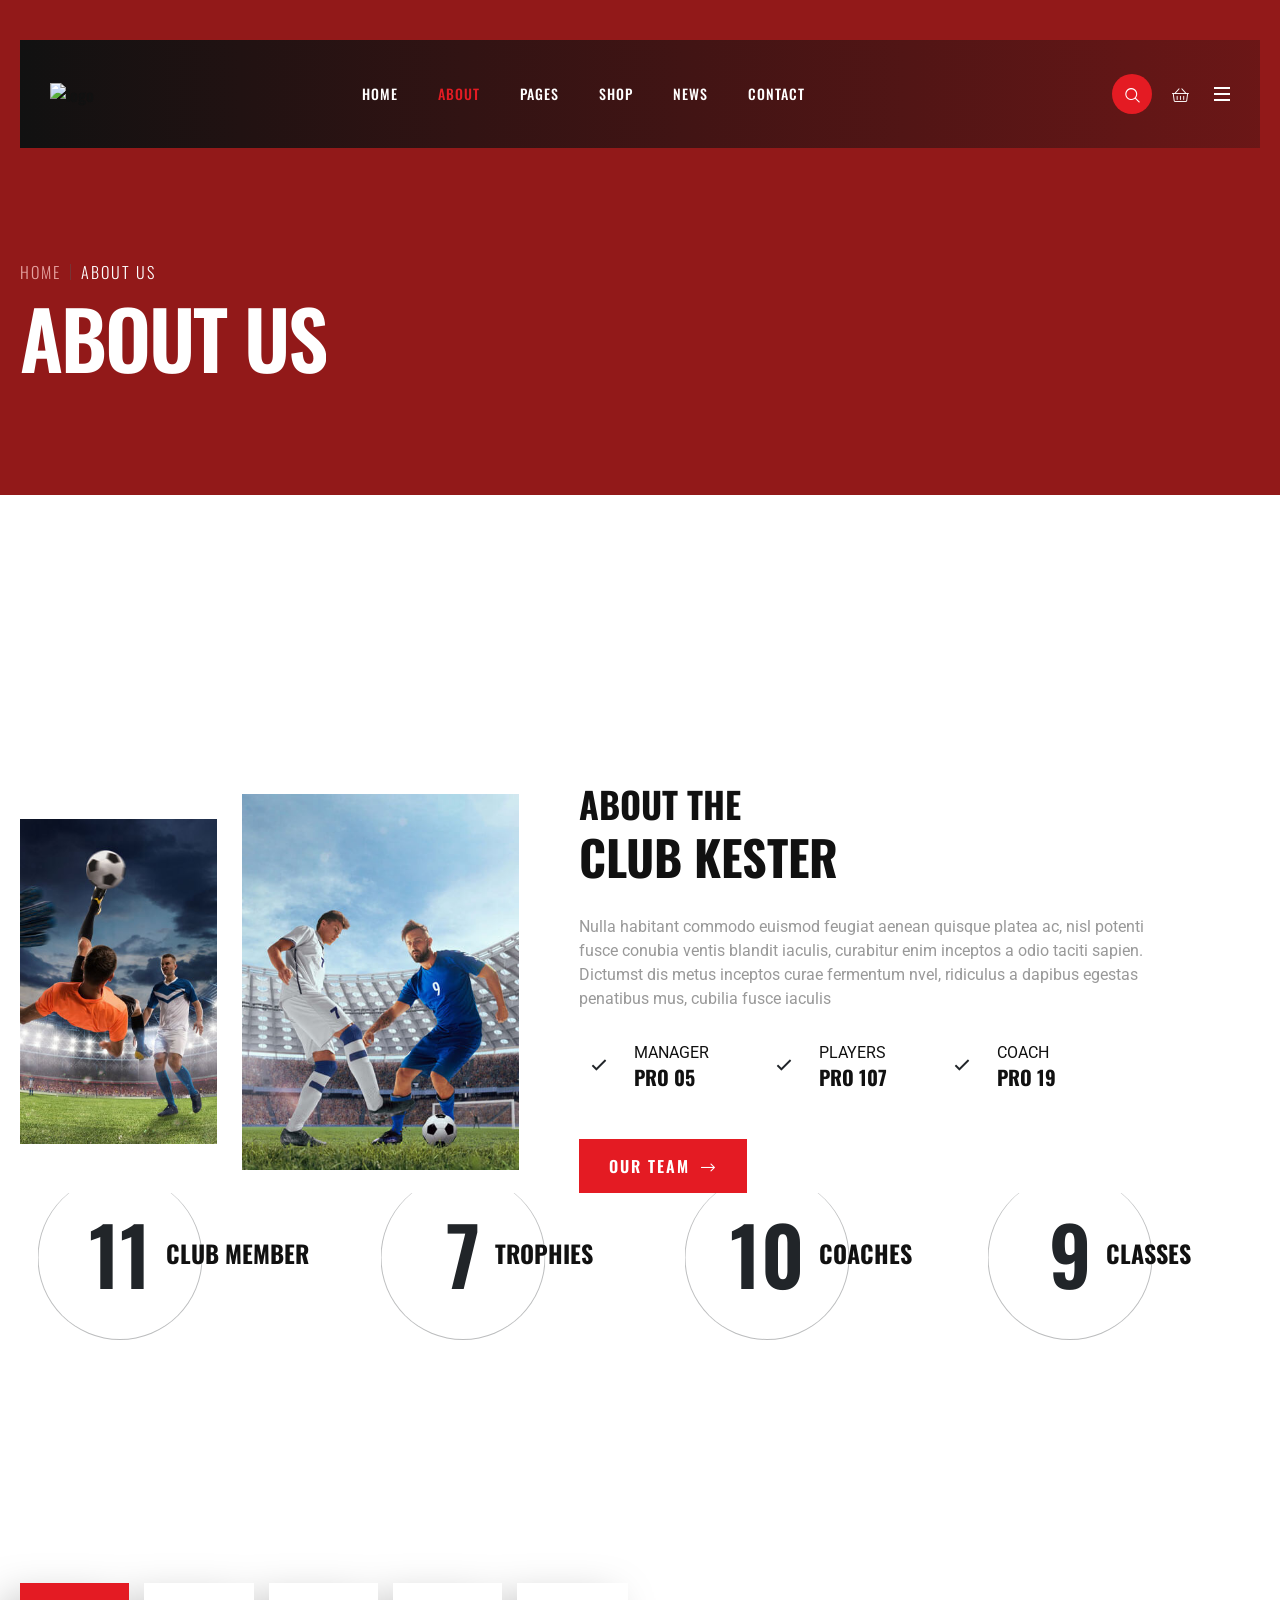
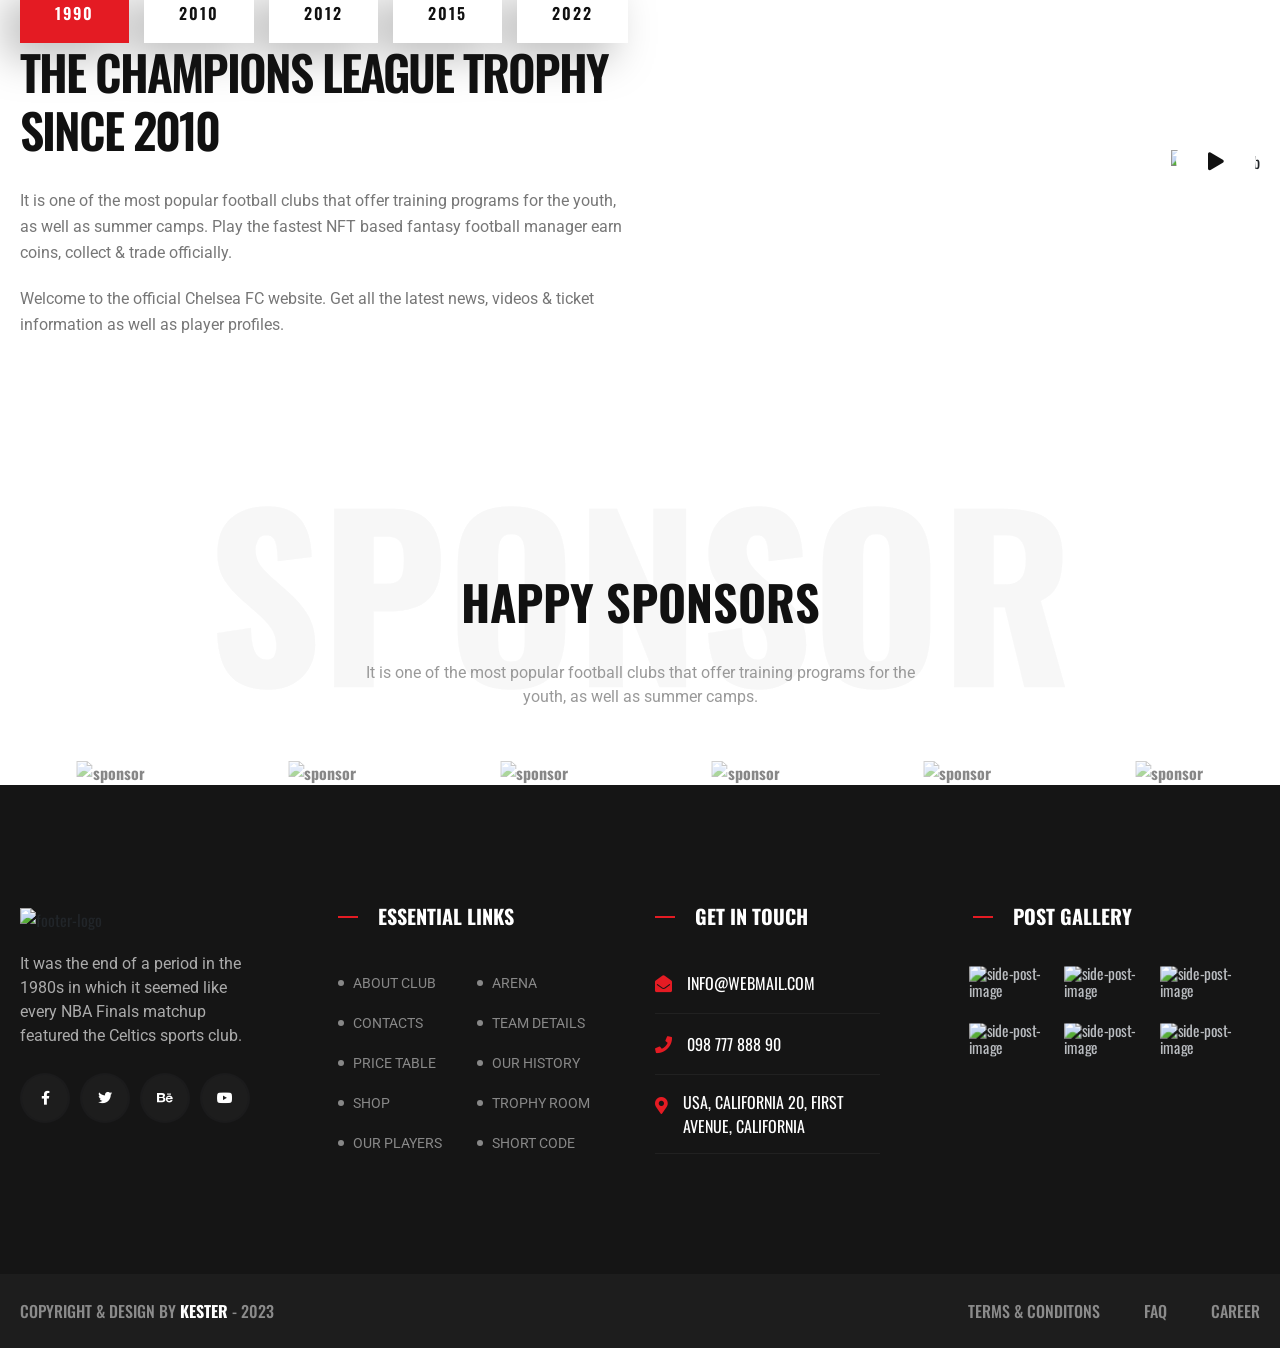
==== about.html @ 2b607a63 "add about page" ====
<!DOCTYPE html>
<html lang="en" class="darkmode" data-theme="light">

<head>
    <meta charset="UTF-8">
    <meta http-equiv="X-UA-Compatible" content="IE=edge">
    <meta name="viewport" content="width=device-width, initial-scale=1.0">
    <title>Kester - E-Sport HTML Template</title>
    <!--================= Favicon =================-->
    <link rel="apple-touch-icon" href="assets/images/fav.png">
    <link rel="shortcut icon" type="image/x-icon" href="assets/images/fav.png">
    <!--================= Bootstrap V5 CSS =================-->
    <link rel="stylesheet" type="text/css" href="assets/css/bootstrap.min.css">
    <!--================= Font Awesome 5 CSS =================-->
    <link rel="stylesheet" type="text/css" href="assets/css/all.min.css">
    <!--================= RT Icons CSS =================-->
    <link rel="stylesheet" type="text/css" href="assets/css/rt-icons.css">
    <!--================= Animate css =================-->
    <link rel="stylesheet" type="text/css" href="assets/css/animate.min.css">
    <!--================= Magnific popup Plugin =================-->
    <link rel="stylesheet" type="text/css" href="assets/css/magnific-popup.css">
    <!--================= Animate css =================-->
    <link rel="stylesheet" type="text/css" href="assets/css/magnific.css">
    <!--================= Animate css =================-->
    <link rel="stylesheet" type="text/css" href="assets/css/animate.min.css">
    <!--================= Swiper Slider Plugin =================-->
    <link rel="stylesheet" type="text/css" href="assets/css/swiper-bundle.min.css">
    <!--================= Mobile Menu CSS =================-->
    <link rel="stylesheet" type="text/css" href="assets/css/metisMenu.css">
    <!--================= Main Menu CSS =================-->
    <link rel="stylesheet" type="text/css" href="assets/css/rtsmenu.css">
    <!--================= Main Stylesheet =================-->
    <link rel="stylesheet" type="text/css" href="assets/css/variables/variable1.css">
    <!--================= Main Stylesheet =================-->
    <link rel="stylesheet" type="text/css" href="assets/css/main.css">
</head>

<body>
    <!--================= Preloader Section Start Here =================-->
    <div id="rts__preloader">
        <div class="main-fader responsive-height-comments">
            <div class="loader">
                <svg viewBox="0 0 866 866" xmlns="http://www.w3.org/2000/svg">
                    <svg id="Layer_1" data-name="Layer 1" xmlns="http://www.w3.org/2000/svg" viewBox="0 0 164.83 151.5">
                        <path class="path-0"
                            d="M117.24,69.24A8,8,0,0,0,115.67,67c-4.88-4-9.8-7.89-14.86-11.62A4.93,4.93,0,0,0,96.93,55c-5.76,1.89-11.4,4.17-17.18,6a4.36,4.36,0,0,0-3.42,4.12c-1,6.89-2.1,13.76-3,20.66a4,4,0,0,0,1,3.07c5.12,4.36,10.39,8.61,15.68,12.76a3.62,3.62,0,0,0,2.92.75c6.29-2.66,12.52-5.47,18.71-8.36a3.49,3.49,0,0,0,1.68-2.19c1.34-7.25,2.54-14.55,3.9-22.58Z"
                            fill="#e41b23" />
                        <path class="path-1"
                            d="M97.55,38.68A43.76,43.76,0,0,1,98,33.44c.41-2.36-.5-3.57-2.57-4.64C91.1,26.59,87,24,82.66,21.82a6.18,6.18,0,0,0-4-.71C73.45,22.55,68.32,24.25,63.22,26c-3.63,1.21-6.08,3.35-5.76,7.69a26.67,26.67,0,0,1-.6,4.92c-1.08,8.06-1.08,8.08,5.86,11.92,3.95,2.19,7.82,5.75,11.94,6.08s8.76-2.41,13.12-3.93c9.33-3.29,9.33-3.3,9.78-14Z"
                            fill="#e41b23" />
                        <path class="path-2"
                            d="M66.11,126.56c5.91-.91,11.37-1.7,16.81-2.71a3.3,3.3,0,0,0,1.87-2.17c1-4.06,1.73-8.19,2.84-12.24.54-2-.11-3-1.55-4.15-5-4-9.9-8.12-15-12a6.19,6.19,0,0,0-4.15-1.1c-5.35.66-10.7,1.54-16,2.54A4,4,0,0,0,48.34,97a109.13,109.13,0,0,0-3,12.19,4.47,4.47,0,0,0,1.34,3.6c5.54,4.36,11.23,8.53,16.91,12.69a10.84,10.84,0,0,0,2.57,1.11Z"
                            fill="#e41b23" />
                        <path class="path-3"
                            d="M127.42,104.12c4.1-2.1,8-3.93,11.72-6a6,6,0,0,0,2.27-3,58.22,58.22,0,0,0,3.18-29.92c-.26-1.7-8-7.28-9.71-6.85A5,5,0,0,0,133,59.65c-2.81,2.49-5.71,4.88-8.33,7.56a9.46,9.46,0,0,0-2.47,4.4c-1.29,6.49-2.38,13-3.35,19.55a5.73,5.73,0,0,0,.83,3.91c2.31,3.08,5,5.88,7.7,9Z"
                            fill="#e41b23" />
                        <path class="path-4"
                            d="M52.58,29.89c-2.15-.36-3.78-.54-5.39-.9-2.83-.64-4.92.1-7,2.32A64.1,64.1,0,0,0,26.09,54.64c-2.64,7.92-2.62,7.84,5.15,10.87,1.76.69,2.73.45,3.93-1C39.79,59,44.54,53.65,49.22,48.2a4.2,4.2,0,0,0,1.13-2c.8-5.32,1.49-10.68,2.24-16.34Z"
                            fill="#e41b23" />
                        <path class="path-5" fill="#e41b23"
                            d="M23,68.13c0,2.51,0,4.7,0,6.87a60.49,60.49,0,0,0,9.75,32.15c1.37,2.13,6.4,3,7,1.2,1.55-5,2.68-10.2,3.82-15.34.13-.58-.58-1.38-.94-2.06-2.51-4.77-5.47-9.38-7.45-14.37C32.94,71,28.22,69.84,23,68.13Z" />
                        <path class="path-6" fill="#e41b23"
                            d="M83.91,12.86c-.32.36-.66.71-1,1.07.9,1.13,1.57,2.62,2.73,3.33,4.71,2.84,9.56,5.48,14.39,8.1a9.29,9.29,0,0,0,3.13.83c5.45.69,10.89,1.38,16.35,1.94a10.41,10.41,0,0,0,3.07-.71c-11.48-9.9-24.26-14.61-38.71-14.56Z" />
                        <path class="path-7" fill="#e41b23"
                            d="M66.28,132.51c13.36,3.78,25.62,3.5,38-.9C91.68,129.59,79.36,128,66.28,132.51Z" />
                        <path class="path-8" fill="#e41b23"
                            d="M127.2,30.66l-1.27.37a18.58,18.58,0,0,0,1,3.08c3,5.52,6.21,10.89,8.89,16.54,1.34,2.83,3.41,3.82,6.49,4.9a60.38,60.38,0,0,0-15.12-24.9Z" />
                        <path class="bb-9" fill="#e41b23"
                            d="M117.35,125c5.58-2.32,16.9-13.84,18.1-19.2-2.41,1.46-5.18,2.36-6.78,4.23-4.21,5-7.89,10.37-11.32,15Z" />
                    </svg>
                </svg>
            </div>
        </div>
    </div>
    <!--================= Preloader End Here =================-->

    <div class="anywere anywere-home"></div>

    <!--================= Header Section Start Here =================-->
    <header id="rtsHeader" class="rts-header1">
        <div class="navbar-sticky">
            <div class="navbar-part navbar-part1">
                <div class="container">
                    <div class="navbar-inner">
                        <a href="index.html" class="logo"><img src="assets/images/logo.png" alt="logo"></a>
                        <a href="index.html" class="logo-sticky"><img src="assets/images/logo.png"
                                alt="kester-logo"></a>
                        <div class="rts-menu">
                            <nav class="menus menu-toggle">
                                <ul class="nav__menu">
                                    <li class="has-dropdown"><a class="menu-item" href="#">Home</a>
                                        <ul class="dropdown-ul">
                                            <li class=""><a class="dropdown-link active" href="index.html">Home One (Soccer)</a>
                                            </li>
                                            <li class="dropdown-li"><a class="dropdown-link"
                                                    href="index-two.html">Home Two (Sports News)</a></li>
                                            <li class="dropdown-li"><a class="dropdown-link"
                                                    href="index-three.html">Home Three (Shop)</a></li>
                                            <li class="dropdown-li"><a class="dropdown-link"
                                                    href="index-four.html">Home Four (Basketball)</a></li>
                                            <li class="dropdown-li"><a class="dropdown-link"
                                                    href="index-five.html">Home Five (Baseball)</a></li>
                                            <li class="dropdown-li"><a class="dropdown-link"
                                                    href="index-six.html">Home Six (Cricket)</a></li>
                                            <li class="dropdown-li"><a class="dropdown-link"
                                                    href="index-seven.html">Home Seven (NFL)</a></li>
                                            <li class="dropdown-li"><a class="dropdown-link"
                                                    href="index-eight.html">Home Eight (Volleyball)</a></li>
                                        </ul>
                                    </li>
                                    <li><a class="menu-item active1" href="about.html">About</a></li>
                                    <li class="has-dropdown"><a class="menu-item" href="#">Pages</a>
                                        <ul class="dropdown-ul mega-dropdown">
                                            <li class="mega-dropdown-li">
                                                <ul class="mega-dropdown-ul">
                                                    <li class="dropdown-li"><a class="dropdown-link"
                                                            href="team.html">Team Details</a>
                                                    </li>
                                                    <li class="dropdown-li"><a class="dropdown-link"
                                                            href="team-details.html">Player Details</a>
                                                    </li>
                                                    <li class="dropdown-li"><a class="dropdown-link"
                                                        href="history.html">History</a>
                                                    </li>
                                                    <li class="dropdown-li"><a class="dropdown-link"
                                                        href="awards.html">Awards</a>
                                                    </li>
                                                    <li class="dropdown-li"><a class="dropdown-link"
                                                            href="faq.html">FAQ</a>
                                                    </li>
                                                </ul>
                                            </li>
                                            <li class="mega-dropdown-li">
                                                <ul class="mega-dropdown-ul">
                                                    <li class="dropdown-li"><a class="dropdown-link"
                                                        href="gallery.html">Gallery</a>
                                                    </li>
                                                    <li class="dropdown-li"><a class="dropdown-link"
                                                            href="event.html">Event</a>
                                                    </li>
                                                    <li class="dropdown-li"><a class="dropdown-link"
                                                            href="event-details.html">Event Details</a>
                                                    </li>
                                                    <li class="dropdown-li"><a class="dropdown-link"
                                                            href="error.html">Error</a>
                                                    </li>
                                                </ul>
                                            </li>
                                            <li class="mega-dropdown-li">
                                                <ul class="mega-dropdown-ul">
                                                    <li class="dropdown-li"><a class="dropdown-link"
                                                            href="match-schedule.html">Match Schedule</a>
                                                    </li>
                                                    <li class="dropdown-li"><a class="dropdown-link"
                                                            href="match-result.html">Match
                                                            Result</a>
                                                    </li>
                                                    <li class="dropdown-li"><a class="dropdown-link"
                                                            href="league-standings.html">Point Table</a>
                                                    </li>
                                                </ul>
                                            </li>
                                        </ul>
                                    </li>
                                    <li class="has-dropdown"><a class="menu-item" href="#">Shop</a>
                                        <ul class="dropdown-ul">
                                            <li class="dropdown-li"><a class="dropdown-link" href="shop.html">Shop</a>
                                            </li>
                                            <li class="dropdown-li"><a class="dropdown-link"
                                                    href="product-details.html">Product Details</a></li>
                                            <li class="dropdown-li"><a class="dropdown-link" href="cart.html">Cart</a>
                                            </li>
                                            <li class="dropdown-li"><a class="dropdown-link"
                                                    href="checkout.html">Checkout</a></li>
                                            <li class="dropdown-li"><a class="dropdown-link" href="account.html">My
                                                    Account</a></li>
                                            <li class="dropdown-li"><a class="dropdown-link" href="thank-you.html">Thank
                                                    you</a></li>
                                        </ul>
                                    </li>
                                    <li class="has-dropdown"><a class="menu-item" href="#">News</a>
                                        <ul class="dropdown-ul">
                                            <li class="dropdown-li"><a class="dropdown-link" href="blog.html">News</a>
                                            </li>
                                            <li class="dropdown-li"><a class="dropdown-link"
                                                    href="blog-details.html">News
                                                    Details</a></li>
                                        </ul>
                                    </li>
                                    <li><a class="menu-item" href="contact.html">Contact</a></li>
                                </ul>
                            </nav>
                        </div>
                        <div class="header-action-items header-action-items1">
                            <div class="search-part">
                                <div class="search-icon action-item icon"><i class="rt-search"></i></div>
                                <div class="search-input-area">
                                    <div class="container">
                                        <div class="search-input-inner">
                                            <select class="custom-select select-hidden">
                                                <option value="hide">All Catagorys</option>
                                                <option value="all">All</option>
                                                <option value="league">League</option>
                                                <option value="club">Club</option>
                                                <option value="team">Team</option>
                                                <option value="player">Player</option>
                                                <option value="match">Match</option>
                                                <option value="score">Score</option>
                                            </select>
                                            <div class="input-div">
                                                <div class="search-input-icon"><i class="rt-search mr--10"></i></div>
                                                <input id="searchInput1" class="search-input" type="text"
                                                    placeholder="Search by keyword or #">
                                            </div>
                                            <div class="search-close-icon"><i class="rt-xmark"></i></div>
                                        </div>
                                    </div>
                                </div>
                            </div>
                            <div class="cart action-item">
                                <div class="cart-nav">
                                    <div class="basket-icon cart-icon icon"><a href="#0"><i
                                                class="fal fa-shopping-basket"></i></a></div>
                                </div>
                            </div>
                        </div>
                        <a class="hamburger-menu aitem">
                            <div class="hamburger-menu-inner">
                                <span></span>
                                <span class=""></span>
                                <span></span>
                            </div>
                        </a>
                    </div>
                </div>
            </div>
        </div>
        <div class="cart-bar">
            <div class="cart-header">
                <h3 class="cart-heading">MY CART (3 ITEMS)</h3>
                <div class="close-cart"><i class="fal fa-times"></i></div>
            </div>
            <div class="product-area">
                <div class="product-item">
                    <div class="product-detail">
                        <div class="product-thumb"><img src="assets/images/products/product1.png" alt="product-thumb">
                        </div>
                        <div class="item-wrapper">
                            <span class="product-name">Parachute Jacket</span>
                            <div class="item-wrapper">
                                <span class="product-variation"><span class="color">Green /</span>
                                    <span class="size">XL</span></span>
                            </div>
                            <div class="item-wrapper">
                                <span class="product-qnty">3 ×</span>
                                <span class="product-price">$198.00</span>
                            </div>
                        </div>
                    </div>
                    <div class="cart-edit">
                        <div class="quantity-edit">
                            <button class="button"><i class="fal fa-minus minus"></i></button>
                            <input type="text" class="input" value="3" />
                            <button class="button plus">+<i class="fal fa-plus plus"></i></button>
                        </div>
                        <div class="item-wrapper d-flex mr--5 align-items-center">
                            <a href="#" class="product-edit"><i class="fal fa-edit"></i></a>
                            <a href="#" class="delete-cart"><i class="fal fa-times"></i></a>
                        </div>
                    </div>
                </div>
                <div class="product-item">
                    <div class="product-detail">
                        <div class="product-thumb"><img src="assets/images/products/product2.png" alt="product-thumb">
                        </div>
                        <div class="item-wrapper">
                            <span class="product-name">Narrow Trouser</span>
                            <div class="item-wrapper">
                                <span class="product-variation"><span class="color">Green /</span>
                                    <span class="size">XL</span></span>
                            </div>
                            <div class="item-wrapper">
                                <span class="product-qnty">2 ×</span>
                                <span class="product-price">$88.00</span>
                            </div>
                        </div>
                    </div>
                    <div class="cart-edit">
                        <div class="quantity-edit">
                            <button class="button"><i class="fal fa-minus minus"></i></button>
                            <input type="text" class="input" value="2" />
                            <button class="button plus">+<i class="fal fa-plus plus"></i></button>
                        </div>
                        <div class="item-wrapper d-flex mr--5 align-items-center">
                            <a href="#" class="product-edit"><i class="fal fa-edit"></i></a>
                            <a href="#" class="delete-cart"><i class="fal fa-times"></i></a>
                        </div>
                    </div>
                </div>
                <div class="product-item last-child">
                    <div class="product-detail">
                        <div class="product-thumb"><img src="assets/images/products/product6.png" alt="product-thumb">
                        </div>
                        <div class="item-wrapper">
                            <span class="product-name">Bellyless Hoodie</span>
                            <div class="item-wrapper">
                                <span class="product-variation"><span class="color">Green /</span>
                                    <span class="size">XL</span></span>
                            </div>
                            <div class="item-wrapper">
                                <span class="product-qnty">1 ×</span>
                                <span class="product-price">$289.00</span>
                            </div>
                        </div>
                    </div>
                    <div class="cart-edit">
                        <div class="quantity-edit">
                            <button class="button"><i class="fal fa-minus minus"></i></button>
                            <input type="text" class="input" value="2" />
                            <button class="button plus">+<i class="fal fa-plus plus"></i></button>
                        </div>
                        <div class="item-wrapper d-flex mr--5 align-items-center">
                            <a href="#" class="product-edit"><i class="fal fa-edit"></i></a>
                            <a href="#" class="delete-cart"><i class="fal fa-times"></i></a>
                        </div>
                    </div>
                </div>
            </div>
            <div class="cart-bottom-area">
                <span class="spend-shipping"><i class="fal fa-truck"></i> SPENT <span class="amount">$199.00</span> MORE
                    FOR FREE SHIPPING</span>
                <span class="total-price">TOTAL: <span class="price">$556</span></span>
                <a href="checkout.html" class="checkout-btn cart-btn">PROCEED TO CHECKOUT</a>
                <a href="cart.html" class="view-btn cart-btn">VIEW CART</a>
            </div>
        </div>
        <!--================= Slide Bar Start Here =================-->
        <aside class="slide-bar">
            <div class="offset-sidebar">
                <button class="slide-bar-close ml--30"><i class="fal fa-times"></i></button>
                <div class="offset-widget offset-logo mb-30">
                    <a href="index.html">
                        <img src="assets/images/logo.png" alt="logo">
                    </a>
                </div>
            </div>
            <!-- side-mobile-menu start -->
            <nav class="side-mobile-menu side-mobile-menu1">
                <ul id="mobile-menu-active">
                    <li class="has-dropdown firstlvl">
                        <a class="mm-link" href="index.html">Home <i class="rt-angle-down"></i></a>
                        <ul class="sub-menu">
                            <li><a href="index.html">Home Style 1</a></li>
                            <li><a href="index-two.html">Home Style 2</a></li>
                            <li><a href="index-three.html">Home Style 3</a></li>
                            <li><a href="index-four.html">Home Style 4</a></li>
                            <li><a href="index-five.html">Home Style 5</a></li>
                            <li><a href="index-six.html">Home Style 6</a></li>
                            <li><a href="index-seven.html">Home Style 7</a></li>
                            <li><a href="index-eight.html">Home Style 8</a></li>
                        </ul>
                    </li>
                    <li><a class="mm-link" href="about.html">About</a></li>
                    <li class="has-dropdown firstlvl">
                        <a class="mm-link" href="index.html">Pages <i class="rt-angle-down"></i></a>
                        <ul class="sub-menu mega-dropdown-mobile">
                            <li class="mega-dropdown-li">
                                <ul class="mega-dropdown-ul mm-show">
                                    <li class="dropdown-li"><a class="dropdown-link" href="team.html">Team Details</a>
                                    </li>
                                    <li class="dropdown-li"><a class="dropdown-link" href="team-details.html">Player
                                            Details</a>
                                    </li>
                                    <li class="dropdown-li"><a class="dropdown-link" href="history.html">History</a>
                                    </li>
                                    <li class="dropdown-li"><a class="dropdown-link" href="awards.html">Awards</a>
                                    </li>
                                    <li class="dropdown-li"><a class="dropdown-link" href="faq.html">FAQ</a>
                                    </li>
                                </ul>
                            </li>
                            <li class="mega-dropdown-li">
                                <ul class="mega-dropdown-ul mm-show">
                                    <li class="dropdown-li"><a class="dropdown-link" href="gallery.html">Gallery</a>
                                    </li>
                                    <li class="dropdown-li"><a class="dropdown-link" href="event.html">Event</a>
                                    </li>
                                    <li class="dropdown-li"><a class="dropdown-link" href="event-details.html">Event
                                            Details</a>
                                    </li>
                                    <li class="dropdown-li"><a class="dropdown-link" href="error.html">Error</a>
                                    </li>
                                </ul>
                            </li>
                            <li class="mega-dropdown-li">
                                <ul class="mega-dropdown-ul mm-show">
                                    <li class="dropdown-li"><a class="dropdown-link" href="match-schedule.html">Match
                                            Schedule</a>
                                    </li>
                                    <li class="dropdown-li"><a class="dropdown-link" href="match-result.html">Match
                                            Result</a>
                                    </li>
                                    <li class="dropdown-li"><a class="dropdown-link" href="league-standings.html">Point Table</a>
                                    </li>
                                </ul>
                            </li>
                        </ul>
                    </li>
                    <li class="has-dropdown firstlvl">
                        <a class="mm-link" href="index.html">Shop <i class="rt-angle-down"></i></a>
                        <ul class="sub-menu">
                            <li><a href="shop.html">Shop</a></li>
                            <li><a href="product-details.html">Product Details</a></li>
                            <li><a href="cart.html">cart</a></li>
                            <li><a href="checkout.html">Checkout</a></li>
                            <li><a href="account.html">My Account</a></li>
                            <li><a href="thank-you.html">Thank You</a></li>
                        </ul>
                    </li>
                    <li class="has-dropdown firstlvl">
                        <a class="mm-link" href="news-details.html">News <i class="rt-angle-down"></i></a>
                        <ul class="sub-menu">
                            <li><a href="blog.html">News</a></li>
                            <li><a href="blog-details.html">News Details</a></li>
                        </ul>
                    </li>
                    <li><a class="mm-link" href="contact.html">Contact</a></li>
                </ul>
            </nav>
            <!-- side-mobile-menu end -->
            <div class="side-bar-social-links">
                <a href="#0" class="platform"><i class="fab fa-facebook-f"></i></a>
                <a href="#0" class="platform"><i class="fab fa-twitter"></i></a>
                <a href="#0" class="platform"><i class="fab fa-behance"></i></a>
                <a href="#0" class="platform"><i class="fab fa-youtube"></i></a>
            </div>
        </aside>
        <!--================= Slide Bar Start Here =================-->
        <!--================= Banner Section Start Here =================-->
        <div class="banner banner1">
            <div class="inner-page-banner banner-bg">
                <div class="container">
                    <div class="banner-content">
                        <div class="page-path">
                            <ul>
                                <li><a class="home-page-link" href="index.html">Home</a></li>
                                <li><a class="current-page" href="about.html">About Us</a></li>
                            </ul>
                        </div>
                        <h1 class="banner-heading">ABOUT US</h1>
                    </div>
                </div>
            </div>
        </div>
        <!--================= Banner Section End Here =================-->
    </header>
    <!--================= Header Section End Here =================-->


    <!--================= About Section Start Here =================-->
    <div class="rts-about-section  about section-gap">
        <div class="container">
            <div class="about-inner">
                <div class="row align-items-center">
                    <div class="col-lg-5 col-12">
                        <div class="about-thumb">
                            <div class="img1"><img src="assets/images/gallery/img4.jpg" alt="about-thumb"></div>
                            <div class="img2"><img src="assets/images/gallery/img5.jpg" alt="about-thumb"></div>
                        </div>
                    </div>
                    <div class="col-lg-7 col-12">
                        <div class="contents">
                            <div class="section-title-area section-title-area1 text-start">
                                <h1 class="section-title"><span>ABOUT THE</span> <br> CLUB KESTER</h1>
                                <p>Nulla habitant commodo euismod feugiat aenean quisque platea ac, nisl potenti <br>
                                    fusce
                                    conubia ventis blandit iaculis, curabitur enim inceptos a odio taciti sapien. <br>
                                    Dictumst dis metus inceptos curae fermentum nvel, ridiculus a dapibus egestas <br>
                                    penatibus mus, cubilia fusce iaculis</p>
                            </div>
                            <ul>
                                <li class="player">
                                    <p class="sub">MANAGER</p>
                                    <h3 class="title">PRO 05</h3>
                                </li>
                                <li class="player">
                                    <p class="sub">PLAYERS</p>
                                    <h3 class="title">PRO 107</h3>
                                </li>
                                <li class="player">
                                    <p class="sub">COACH</p>
                                    <h3 class="title">PRO 19</h3>
                                </li>
                            </ul>
                            <a href="team.html" class="more-btn">OUR TEAM <i class="fal fa-long-arrow-right"></i></a>
                        </div>
                    </div>
                </div>
            </div>
        </div>
    </div>
    <!--================= About Section End Here =================-->

    
    <!--================= Counter Up Section Start Here =================-->
    <section class="rts-counter-up-section">
        <div class="container">
            <div class="counter-up-inner">
                <div id="counter" class="count-up ">
                    <div class="wrapper">
                        <div class="counter" data-count="69">0</div>
                        <h3 class="counter-text">CLUB MEMBER</h3>
                    </div>
                    <div class="wrapper">
                        <div class="counter" data-count="46">0</div>
                        <h3 class="counter-text">TROPHIES</h3>
                    </div>
                    <div class="wrapper">
                        <div class="counter" data-count="63">0</div>
                        <h3 class="counter-text">COACHES</h3>
                    </div>
                    <div class="wrapper">
                        <div class="counter" data-count="58">0</div>
                        <h3 class="counter-text">CLASSES</h3>
                    </div>
                </div>
            </div>
        </div>
    </section>
    <!--================= Counter Up Section End Here =================-->


    <!--================= Champions Section Start Here =================-->
    <div class="rts-champion-section">
        <div class="player-image"><img src="assets/images/about/player2.png" alt=""></div>
        <div class="container">
            <div class="top-wrap">
                <div class="filter-button-group">
                    <button class="filter-btn active" data-show=".yr90">1990</button>
                    <button class="filter-btn" data-show=".yr10">2010</button>
                    <button class="filter-btn" data-show=".yr12">2012</button>
                    <button class="filter-btn" data-show=".yr15">2015</button>
                    <button class="filter-btn" data-show=".yr22">2022</button>
                </div>
            </div>
            <div class="champion-details filterd-items yr90">
                <div class="contents">
                    <h1 class="details-title">THE CHAMPIONS LEAGUE
                        TROPHY SINCE 2010</h1>
                    <p class="p1">It is one of the most popular football clubs that offer training programs
                        for the youth, as well as summer camps. Play the fastest NFT based fantasy
                        football manager earn coins, collect & trade officially.</p>

                    <p class="p2">
                        Welcome to the official Chelsea FC website. Get all the latest news, videos
                        & ticket information as well as player profiles.
                    </p>
                </div>
                <div class="details-video">
                    <div class="video-thumb"><img src="assets/images/about/video1.png" alt="video-thumb">
                        <div class="play-btn play-video"><a class="popup-video"
                                href="https://www.youtube.com/watch?v=G4t6TqG5LM8" data-effect="mfp-move-horizontal"><i
                                    class="fas fa-play"></i></a>
                        </div>
                    </div>
                </div>
            </div>
            <div class="champion-details filterd-items yr10 hide">
                <div class="contents">
                    <h1 class="details-title">THE CHAMPIONS LEAGUE
                        TROPHY 2010</h1>
                    <p class="p1">It is one of the most popular football clubs that offer training programs
                        for the youth, as well as summer camps. Play the fastest NFT based fantasy
                        football manager earn coins, collect & trade officially.</p>

                    <p class="p2">
                        Welcome to the official Chelsea FC website. Get all the latest news, videos
                        & ticket information as well as player profiles.
                    </p>
                </div>
                <div class="details-video">
                    <div class="video-thumb"><img src="assets/images/about/video1.png" alt="video-thumb">
                        <div class="play-btn play-video"><a class="popup-video"
                                href="https://www.youtube.com/watch?v=G4t6TqG5LM8" data-effect="mfp-move-horizontal"><i
                                    class="fas fa-play"></i></a>
                        </div>
                    </div>
                </div>
            </div>
            <div class="champion-details filterd-items yr12 hide">
                <div class="contents">
                    <h1 class="details-title">THE CHAMPIONS LEAGUE
                        TROPHY 2010</h1>
                    <p class="p1">It is one of the most popular football clubs that offer training programs
                        for the youth, as well as summer camps. Play the fastest NFT based fantasy
                        football manager earn coins, collect & trade officially.</p>

                    <p class="p2">
                        Welcome to the official Chelsea FC website. Get all the latest news, videos
                        & ticket information as well as player profiles.
                    </p>
                </div>
                <div class="details-video">
                    <div class="video-thumb"><img src="assets/images/about/video1.png" alt="video-thumb">
                        <div class="play-btn play-video"><a class="popup-video"
                                href="https://www.youtube.com/watch?v=G4t6TqG5LM8" data-effect="mfp-move-horizontal"><i
                                    class="fas fa-play"></i></a>
                        </div>
                    </div>
                </div>
            </div>
            <div class="champion-details filterd-items yr15 hide">
                <div class="contents">
                    <h1 class="details-title">THE CHAMPIONS LEAGUE
                        TROPHY 2010</h1>
                    <p class="p1">It is one of the most popular football clubs that offer training programs
                        for the youth, as well as summer camps. Play the fastest NFT based fantasy
                        football manager earn coins, collect & trade officially.</p>

                    <p class="p2">
                        Welcome to the official Chelsea FC website. Get all the latest news, videos
                        & ticket information as well as player profiles.
                    </p>
                </div>
                <div class="details-video">
                    <div class="video-thumb"><img src="assets/images/about/video1.png" alt="video-thumb">
                        <div class="play-btn play-video"><a class="popup-video"
                                href="https://www.youtube.com/watch?v=G4t6TqG5LM8" data-effect="mfp-move-horizontal"><i
                                    class="fas fa-play"></i></a>
                        </div>
                    </div>
                </div>
            </div>
            <div class="champion-details filterd-items yr22 hide">
                <div class="contents">
                    <h1 class="details-title">THE CHAMPIONS LEAGUE
                        TROPHY 2010</h1>
                    <p class="p1">It is one of the most popular football clubs that offer training programs
                        for the youth, as well as summer camps. Play the fastest NFT based fantasy
                        football manager earn coins, collect & trade officially.</p>

                    <p class="p2">
                        Welcome to the official Chelsea FC website. Get all the latest news, videos
                        & ticket information as well as player profiles.
                    </p>
                </div>
                <div class="details-video">
                    <div class="video-thumb"><img src="assets/images/about/video1.png" alt="video-thumb">
                        <div class="play-btn play-video"><a class="popup-video"
                                href="https://www.youtube.com/watch?v=G4t6TqG5LM8" data-effect="mfp-move-horizontal"><i
                                    class="fas fa-play"></i></a>
                        </div>
                    </div>
                </div>
            </div>
        </div>
    </div>
    <!--================= Champions Section End Here =================-->


    <!--================= Sponsors Section Start Here =================-->
    <div class="rts-sponsors-section section-gap">
        <div class="container">
            <div class="section-title-area section-title-area1 text-center mb--50">
                <span class="pretitle">SPONSOR</span>
                <h1 class="section-title">HAPPY SPONSORS</h1>
                <p>It is one of the most popular football clubs that offer training programs
                    for the youth, as well as summer camps.</p>
            </div>
            <div class="sponsors-section-inner">
                <div class="swiper rts-brandSlider">
                    <div class="swiper-wrapper">
                        <div class="swiper-slide">
                            <a href="#0" class="sponsor-single">
                                <div class="sponsors-logo"><img src="assets/images/brands/1.png" alt="sponsor"></div>
                            </a>
                        </div>
                        <div class="swiper-slide">
                            <a href="#0" class="sponsor-single">
                                <div class="sponsors-logo"><img src="assets/images/brands/2.png" alt="sponsor"></div>
                            </a>
                        </div>
                        <div class="swiper-slide">
                            <a href="#0" class="sponsor-single">
                                <div class="sponsors-logo"><img src="assets/images/brands/3.png" alt="sponsor"></div>
                            </a>
                        </div>
                        <div class="swiper-slide">
                            <a href="#0" class="sponsor-single">
                                <div class="sponsors-logo"><img src="assets/images/brands/4.png" alt="sponsor"></div>
                            </a>
                        </div>
                        <div class="swiper-slide">
                            <a href="#0" class="sponsor-single">
                                <div class="sponsors-logo"><img src="assets/images/brands/5.png" alt="sponsor"></div>
                            </a>
                        </div>
                        <div class="swiper-slide">
                            <a href="#0" class="sponsor-single">
                                <div class="sponsors-logo"><img src="assets/images/brands/6.png" alt="sponsor"></div>
                            </a>
                        </div>
                    </div>
                </div>
            </div>
        </div>
    </div>
    <!--================= Sponsors Table Section End Here =================-->


    <!--================= Newsletter Popup Start Here =================-->
    <div class="rts-newsletter-popup">
        <div class="newsletter-close-btn"><i class="fal fa-times"></i></div>
        <div class="newsletter-inner">
            <h3 class="newsletter-heading">Get Weekly Newsletter</h3>
            <p>Priyoshop has brought to you the Hijab 3 Pieces Combo Pack
                PS23. It is a completely modern design</p>
            <form>
                <div class="input-area">
                    <div class="input-div"><input type="text" placeholder="Your name">
                        <div class="input-icon"><i class="far fa-user"></i></div>
                    </div>
                    <div class="input-div"><input type="email" placeholder="Email address" required>
                        <div class="input-icon"><i class="far fa-envelope"></i></div>
                    </div>
                </div>
                <button type="submit" class="subscribe-btn">Subscribe Now <i
                        class="fal fa-long-arrow-right ml--5"></i></button>
            </form>
        </div>
    </div>
    <!--================= Newsletter Popup End Here =================-->


    <!--================= Footer Start Here =================-->
    <div class="footer footer1 inner">
        <div class="container">
            <div class="footer-inner">
                <div class="row">
                    <div class="col-xl-3 col-md-6">
                        <div class="footer-widget">
                            <div class="footer-logo"><img src="assets/images/logo.png" alt="footer-logo">
                            </div>
                            <p class="footer-text">It was the end of a period in the 1980s
                                in which it seemed like every NBA Finals
                                matchup featured the Celtics sports club.</p>
                            <div class="social-links">
                                <a href="#0" class="platform"><i
                                        class="fab fa-facebook-f"></i></a>
                                <a href="#0" class="platform"><i
                                        class="fab fa-twitter"></i></a>
                                <a href="#0" class="platform"><i
                                        class="fab fa-behance"></i></a>
                                <a href="#0" class="platform"><i
                                        class="fab fa-youtube"></i></a>
                            </div>
                        </div>
                    </div>
                    <div class="col-xl-3 col-md-6 col-sm-6">
                        <div class="footer-widget">
                            <h3 class="footer-widget-title"><span class="decorator"></span> ESSENTIAL LINKS</h3>
                            <ul class="widget-items cata-widget">
                                <li class="widget-list-item"><a href="about.html">ABOUT CLUB</a></li>
                                <li class="widget-list-item"><a href="contact.html">CONTACTS</a></li>
                                <li class="widget-list-item"><a href="price-table.html">PRICE TABLE</a></li>
                                <li class="widget-list-item"><a href="shop.html">SHOP</a></li>
                                <li class="widget-list-item"><a href="our-players.html">OUR PLAYERS</a></li>
                                <li class="widget-list-item"><a href="arena.html">ARENA</a></li>
                                <li class="widget-list-item"><a href="team-details.html">TEAM DETAILS</a></li>
                                <li class="widget-list-item"><a href="history.html">OUR HISTORY</a></li>
                                <li class="widget-list-item"><a href="gallery.html">TROPHY ROOM</a></li>
                                <li class="widget-list-item"><a href="awards.html">SHORT CODE</a></li>
                            </ul>
                        </div>
                    </div>
                    <div class="col-xl-3 col-md-6">
                        <div class="footer-widget address-widget">
                            <h3 class="footer-widget-title"><span class="decorator"></span> GET IN TOUCH</h3>
                            <ul>
                                <li class="widget-list-item"><i class="fas fa-envelope-open"></i><a
                                        href="mailto:info@webmail.com">INFO@WEBMAIL.COM</a></li>
                                <li class="widget-list-item"><i class="fas fa-phone"></i><a href="tel:09877788890">098
                                        777
                                        888 90</a></li>
                                <li class="widget-list-item"><i class="fas fa-map-marker-alt"></i> <span>USA, CALIFORNIA
                                        20,
                                        FIRST <br>
                                        AVENUE, CALIFORNIA</span></li>
                            </ul>
                        </div>
                    </div>
                    <div class="col-xl-3 col-md-6">
                        <div class="footer-widget news-widget">
                            <h3 class="footer-widget-title"><span class="decorator"></span> POST GALLERY</h3>
                            <div class="recent-post">
                                <div class="picture">
                                    <a href="blog-details.html">
                                        <img src="assets/images/footer/news1.png" alt="side-post-image">
                                    </a>
                                </div>
                                <div class="picture">
                                    <a href="blog-details.html">
                                        <img src="assets/images/footer/news2.png" alt="side-post-image">
                                    </a>
                                </div>
                                <div class="picture">
                                    <a href="blog-details.html">
                                        <img src="assets/images/footer/news3.png" alt="side-post-image">
                                    </a>
                                </div>
                            </div>
                            <div class="recent-post post2">
                                <div class="picture">
                                    <a href="blog-details.html">
                                        <img src="assets/images/footer/news4.png" alt="side-post-image">
                                    </a>
                                </div>
                                <div class="picture">
                                    <a href="blog-details.html">
                                        <img src="assets/images/footer/news5.png" alt="side-post-image">
                                    </a>
                                </div>
                                <div class="picture">
                                    <a href="blog-details.html">
                                        <img src="assets/images/footer/news6.png" alt="side-post-image">
                                    </a>
                                </div>
                            </div>
                        </div>
                    </div>
                </div>
            </div>
        </div>
        <div class="footer-bottom-area">
            <div class="container">
                <div class="bottom-area-inner">
                    <span class="copyright">COPYRIGHT & DESIGN BY <span class="brand">KESTER</span> - 2023</span>
                    <div class="footer-bottom-links">
                        <a href="#">TERMS & CONDITONS</a>
                        <a href="faq.html">FAQ</a>
                        <a href="#">CAREER</a>
                    </div>
                </div>
            </div>
        </div>
    </div>
    <!--================= Footer End Here =================-->


    <!--================= Scroll to Top Start =================-->
    <div class="scroll-top-btn scroll-top-btn1"><i class="fas fa-angle-up arrow-up"></i><i
            class="fas fa-circle-notch"></i></div>
    <!--================= Scroll to Top End =================-->

    <!--================= Jquery latest version =================-->
    <script src="assets/js/vendors/jquery-3.6.0.min.js"></script>
    <!--================= Bootstrap latest version =================-->
    <script src="assets/js/vendors/bootstrap.min.js"></script>
    <!--================= Wow.js =================-->
    <script src="assets/js/vendors/wow.min.js"></script>
    <!--================= Swiper Slider =================-->
    <script src="assets/js/vendors/swiper-bundle.min.js"></script>
    <!--================= Zoom Plugin =================-->
    <script src="assets/js/vendors/zoom.js"></script>
    <!--================= metisMenu Plugin =================-->
    <script src="assets/js/vendors/metisMenu.min.js"></script>
    <!--================= counter up Plugin =================-->
    <script src="assets/js/vendors/jquery.counterup.min.js"></script>
    <!--================= Main Menu Plugin =================-->
    <script src="assets/js/vendors/rtsmenu.js"></script>
    <!--================= Mobile Menu Plugin =================-->
    <script src="assets/js/vendors/metisMenu.min.js"></script>
    <!--================= Magnefic Popup Plugin =================-->
    <script src="assets/js/vendors/isotope.pkgd.min.js"></script>
    <!--================= Magnefic Popup Plugin =================-->
    <script src="assets/js/vendors/jquery.magnific-popup.min.js"></script>
    <!--================= Main Script =================-->
    <script src="assets/js/main.js"></script>
</body>

</html>
---- assets/css/rt-icons.css ----
@font-face {
  font-family: 'rt-icons';
  src: url('../fonts/rt-icons.eot?57054479');
  src: url('../fonts/rt-icons.eot?57054479#iefix') format('embedded-opentype'),
    url('../fonts/rt-icons.woff2?57054479') format('woff2'),
    url('../fonts/rt-icons.woff?57054479') format('woff'),
    url('../fonts/rt-icons.svg?57054479#rt-icons') format('svg');
  font-weight: normal;
  font-style: normal;
}

/* Chrome hack: SVG is rendered more smooth in Windozze. 100% magic, uncomment if you need it. */
/* Note, that will break hinting! In other OS-es font will be not as sharp as it could be */
/*
@media screen and (-webkit-min-device-pixel-ratio:0) {
  @font-face {
    font-family: 'rt-icons';
    src: url('../font/rt-icons.svg?57054479#rt-icons') format('svg');
  }
}
*/
[class^="rt-"]:before,
[class*=" rt-"]:before {
  font-family: "rt-icons";
  font-style: normal;
  font-weight: normal;
  speak: never;

  display: inline-block;
  text-decoration: inherit;
  width: 1em;
  margin-right: .2em;
  text-align: center;
  /* opacity: .8; */

  /* For safety - reset parent styles, that can break glyph codes*/
  font-variant: normal;
  text-transform: none;

  /* fix buttons height, for twitter bootstrap */
  line-height: 1em;

  /* Animation center compensation - margins should be symmetric */
  /* remove if not needed */
  margin-left: .2em;

  /* you can be more comfortable with increased icons size */
  /* font-size: 120%; */

  /* Font smoothing. That was taken from TWBS */
  -webkit-font-smoothing: antialiased;
  -moz-osx-font-smoothing: grayscale;

  /* Uncomment for 3D effect */
  /* text-shadow: 1px 1px 1px rgba(127, 127, 127, 0.3); */
}

.rt-linkedin-in:before {
  content: '\e800';
}

/* '' */
.rt-location-dot:before {
  content: '\e801';
}

/* '' */
.rt-message:before {
  content: '\e802';
}

/* '' */
.rt-phone-flip:before {
  content: '\e803';
}

/* '' */
.rt-play:before {
  content: '\e804';
}

/* '' */
.rt-plus:before {
  content: '\e805';
}

/* '' */
.rt-quote-left:before {
  content: '\e806';
}

/* '' */
.rt-twitter:before {
  content: '\e807';
}

/* '' */
.rt-user:before {
  content: '\e808';
}

/* '' */
.rt-angle-down:before {
  content: '\e809';
}

/* '' */
.rt-angle-right:before {
  content: '\e80a';
}

/* '' */
.rt-angles-up:before {
  content: '\e80b';
}

/* '' */
.rt-arrow-left:before {
  content: '\e80c';
}

/* '' */
.rt-arrow-left-long:before {
  content: '\e80d';
}

/* '' */
.rt-arrow-right:before {
  content: '\e80e';
}

/* '' */
.rt-arrow-right-long:before {
  content: '\e80f';
}

/* '' */
.rt-book:before {
  content: '\e810';
}

/* '' */
.rt-calendar-days:before {
  content: '\e811';
}

/* '' */
.rt-check:before {
  content: '\e812';
}

/* '' */
.rt-chevrons-left:before {
  content: '\e813';
}

/* '' */
.rt-chevrons-right:before {
  content: '\e814';
}

/* '' */
.rt-comments:before {
  content: '\e815';
}

/* '' */
.rt-envelope:before {
  content: '\e816';
}

/* '' */
.rt-facebook-f:before {
  content: '\e817';
}

/* '' */
.rt-instagram:before {
  content: '\e818';
}

/* '' */
.rt-magnifying-glass:before {
  content: '\e819';
}

/* '' */
.rt-xmark:before {
  content: '\e81a';
}

/* '' */
.rt-thumbtack:before {
  content: '\e81b';
}

/* '' */
.rt-user-1:before {
  content: '\e81c';
}

/* '' */
.rt-heart:before {
  content: '\e81d';
}

/* '' */
.rt-cart-shopping:before {
  content: '\e81e';
}

/* '' */
.rt-star-sharp:before {
  content: '\e81f';
}

/* '' */
.rt-star-half:before {
  content: '\e820';
}

/* '' */
.rt-star:before {
  content: '\e821';
}

/* '' */
.rt-star-sharp-half:before {
  content: '\e822';
}

/* '' */
.rt-truck:before {
  content: '\e823';
}

/* '' */
.rt-basket-shopping:before {
  content: '\e824';
}

/* '' */
.rt-store:before {
  content: '\e825';
}

/* '' */
.rt-user-2:before {
  content: '\e826';
}

/* '' */
.rt-cart:before {
  content: '\e827';
}

/* '' */
.rt-search:before {
  content: '\e828';
}

/* '' */
.rt-heart-big:before {
  content: '\e829';
}

/* '' */
---- assets/css/metisMenu.css ----
.metismenu .arrow {
  float: right;
  line-height: 1.42857;
}
*[dir="rtl"] .metismenu .arrow {
  float: left;
}


.metismenu .glyphicon.arrow:before {
  content: "\e079";
}
.metismenu .mm-active > a > .glyphicon.arrow:before {
  content: "\e114";
}

/*
 * Require Font-Awesome
 * http://fortawesome.github.io/Font-Awesome/
*/

.metismenu .fa.arrow:before {
  content: "\f104";
}
.metismenu .mm-active > a > .fa.arrow:before {
  content: "\f107";
}

/*
 * Require Ionicons
 * http://ionicons.com/
*/

.metismenu .ion.arrow:before {
  content: "\f3d2"
}
.metismenu .mm-active > a > .ion.arrow:before {
  content: "\f3d0";
}
.metismenu .plus-times {
  float: right;
}
*[dir="rtl"] .metismenu .plus-times {
  float: left;
}
.metismenu .fa.plus-times:before {
  content: "\f067";
}
.metismenu .mm-active > a > .fa.plus-times {
  transform: rotate(45deg);
}
.metismenu .plus-minus {
  float: right;
}
*[dir="rtl"] .metismenu .plus-minus {
  float: left;
}
.metismenu .fa.plus-minus:before {
  content: "\f067";
}
.metismenu .mm-active > a > .fa.plus-minus:before {
  content: "\f068";
}
.metismenu .mm-collapse:not(.mm-show) {
  display: none;
}

.metismenu .mm-collapsing {
  position: relative;
  height: 0;
  overflow: hidden;
  transition-timing-function: ease;
  transition-duration: .35s;
  transition-property: height, visibility;
}

.metismenu .has-arrow {
  position: relative;
}

.metismenu .has-arrow::after {
  position: absolute;
  content: '';
  width: .5em;
  height: .5em;
  border-width: 1px 0 0 1px;
  border-style: solid;
  border-color: initial;
  right: 1em;
  transform: rotate(-45deg) translate(0, -50%);
  transform-origin: top;
  top: 50%;
  transition: all .3s ease-out;
}

*[dir="rtl"] .metismenu .has-arrow::after {
  right: auto;
  left: 1em;
  transform: rotate(135deg) translate(0, -50%);
}

.metismenu .mm-active > .has-arrow::after,
.metismenu .has-arrow[aria-expanded="true"]::after {
  transform: rotate(-135deg) translate(0, -50%);
}

*[dir="rtl"] .metismenu .mm-active > .has-arrow::after,
*[dir="rtl"] .metismenu .has-arrow[aria-expanded="true"]::after {
  transform: rotate(225deg) translate(0, -50%);
}
---- assets/css/rtsmenu.css ----
.nav__container {
    z-index: 1;
}

.nav__logo {
    font-size: 1.4rem;
    font-weight: 700;
    color: #555
}


.showing {
    max-height: 37rem;
    -webkit-transition: all .5s;
    transition: all .5s
}

.nav__menu li {
    list-style: none;
    position: relative;
    white-space: nowrap;
}


.nav-toggle {
    display: block;
    background-color: transparent;
    width: 40px;
    cursor: pointer;
    padding: 4px;
    color: black;
    opacity: 1 !important;
}

.nav-toggle span {
    position: relative;
    display: block;
    height: 4px;
    border-radius: 35px;
    width: 100%;
    margin-top: 0;
    background-color: #000;
    -webkit-transition: all .25s;
    transition: all .25s
}

.nav-toggle span.mrg {
    margin-top: 5px
}

.nav-toggle.open span:first-child {
    -webkit-transform: rotate(45deg) translate(6.2px, 6.2px);
    transform: rotate(45deg) translate(6.2px, 6.2px)
}

.nav-toggle.open span:nth-child(2) {
    width: 0;
    opacity: 0
}

.nav-toggle.open span:last-child {
    -webkit-transform: rotate(-45deg) translate(6.2px, -6.2px);
    transform: rotate(-45deg) translate(6.2px, -6.2px)
}

.nav__menu .has-dropdown ul {
    display: -webkit-box;
    display: -ms-flexbox;
    display: flex;
    -webkit-box-orient: vertical;
    -webkit-box-direction: normal;
    -ms-flex-direction: column;
    flex-direction: column;
    position: static;
    overflow: hidden;
    -webkit-transition: all .4s;
    transition: all .4s
}

.nav__menu .has-dropdown ul.show {
    max-height: 20rem;
    -webkit-transition: all .4s;
    transition: all .4s
}

.nav__menu .has-dropdown li a {
    display: block;
    font-size: .875rem;
    text-transform: capitalize;
    color: #222;
    text-decoration: none;
    text-transform: uppercase;
}


.menu-toggle {
    overflow: hidden;
    transition: all .5s ease;
}


.resize-animation-stopper * {
    -webkit-transition: none !important;
    transition: none !important;
    -webkit-animation: none !important;
    animation: none !important
}

@media screen and (min-width:0) {
    .menu-toggle {
        display: -webkit-box !important;
        display: -ms-flexbox !important;
        display: flex !important;
        max-height: 100vh;
        overflow: visible
    }

    .nav__container {
        width: 100%;
        max-width: 1000px;
        margin: auto;
        -webkit-box-orient: horizontal;
        -webkit-box-direction: normal;
        -ms-flex-direction: row;
        flex-direction: row;
    }

    .nav__container,
    .nav__mobile {
        display: -webkit-box;
        display: -ms-flexbox;
        display: flex;
        -webkit-box-pack: justify;
        -ms-flex-pack: justify;
        justify-content: space-between;
        -webkit-box-align: center;
        -ms-flex-align: center;
        align-items: center
    }

    .nav__logo img {
        width: 100%;
        max-width: 58px
    }

    .nav__menu {
        display: -webkit-box;
        display: -ms-flexbox;
        display: flex;
        -webkit-box-orient: horizontal;
        -webkit-box-direction: normal;
        -ms-flex-direction: row;
        flex-direction: row;
        max-height: 100%;
        overflow: visible
    }

    .nav__menu .has-dropdown .dropdown-ul {

        display: -webkit-box;
        display: -ms-flexbox;
        display: flex;
        -webkit-box-orient: vertical;
        -webkit-box-direction: normal;
        -ms-flex-direction: column;
        flex-direction: column;
        position: absolute;
        opacity: 0;
        visibility: hidden;
        overflow: visible;
        transform: translateY(10px);
        transition: all .3s ease-in-out;
    }
}

.has-dropdown:hover > .dropdown-ul{
    visibility: visible;
    opacity: 1;
    transform: translateY(0);
}
---- assets/css/variables/variable1.css ----
:root{
    --theme-color: #e41b23;
}
.table-hover > tbody > tr:hover {
    --bs-table-accent-bg: none;
  }
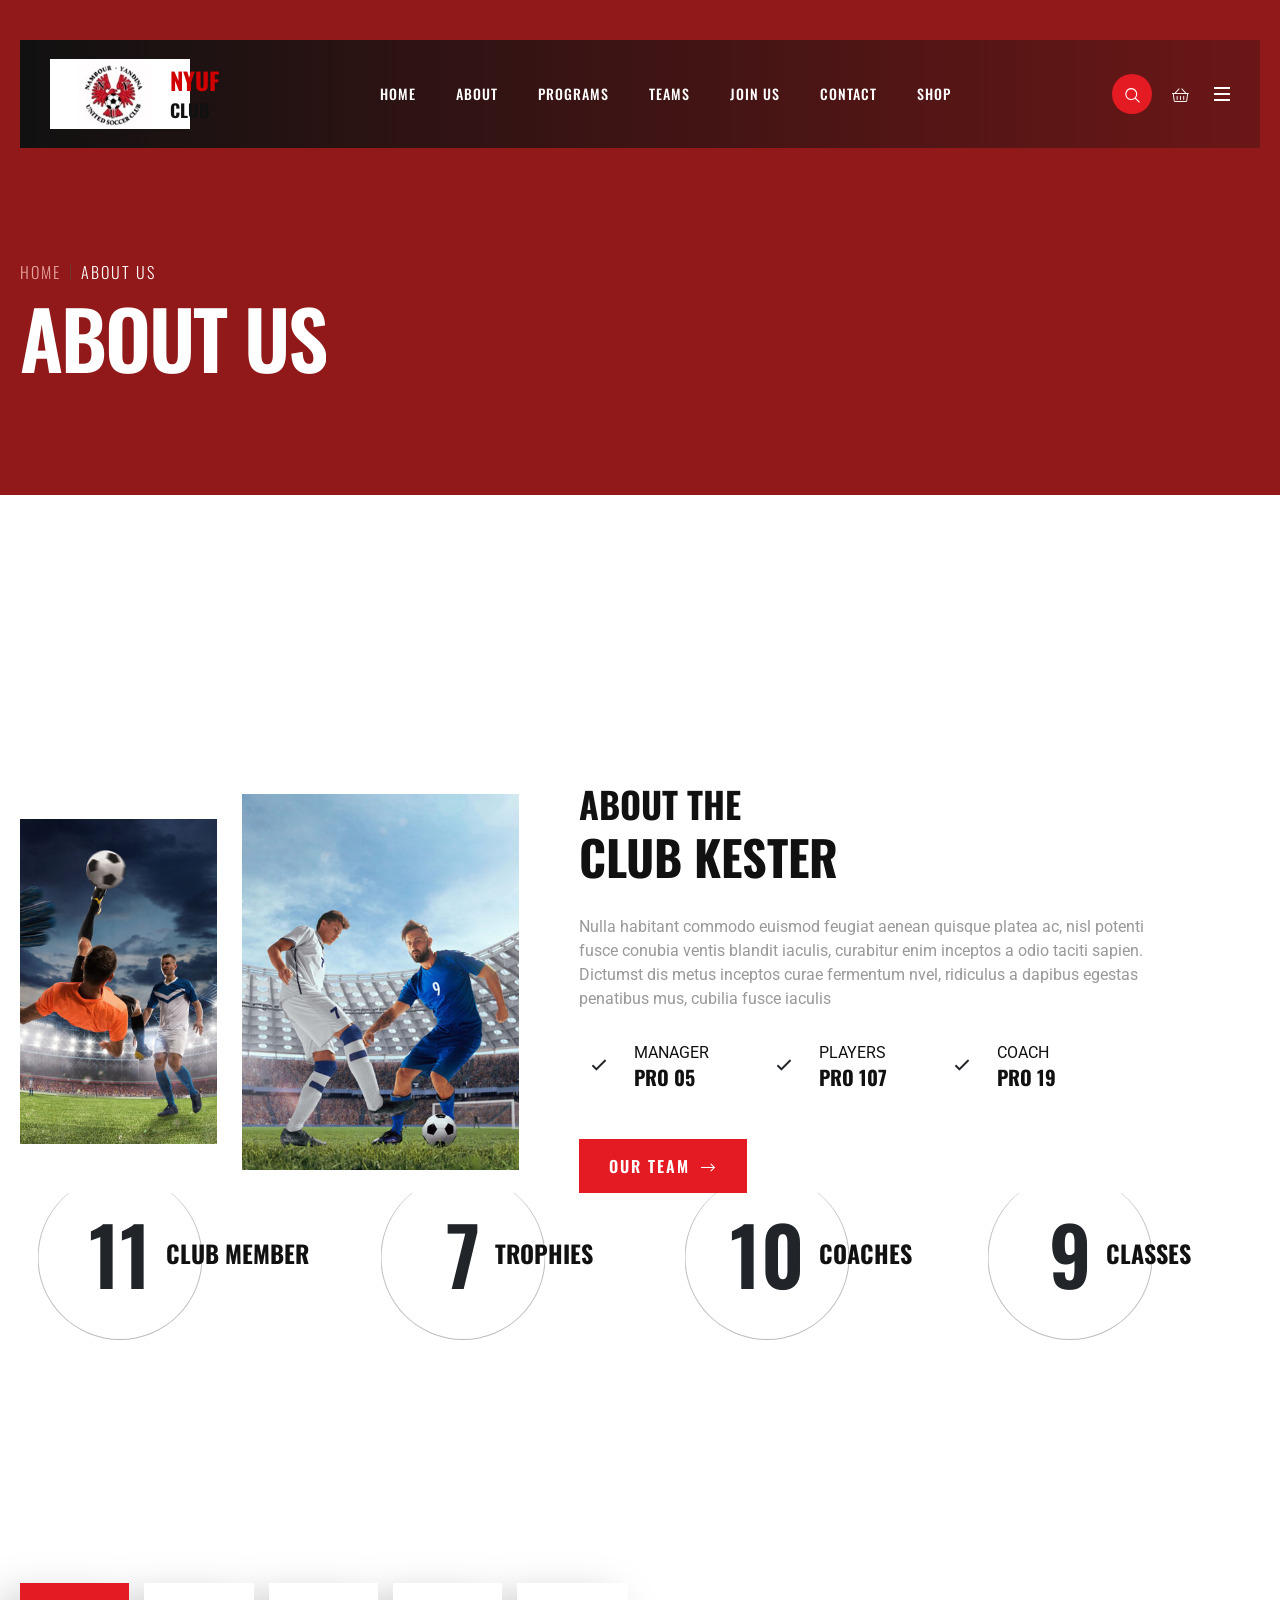
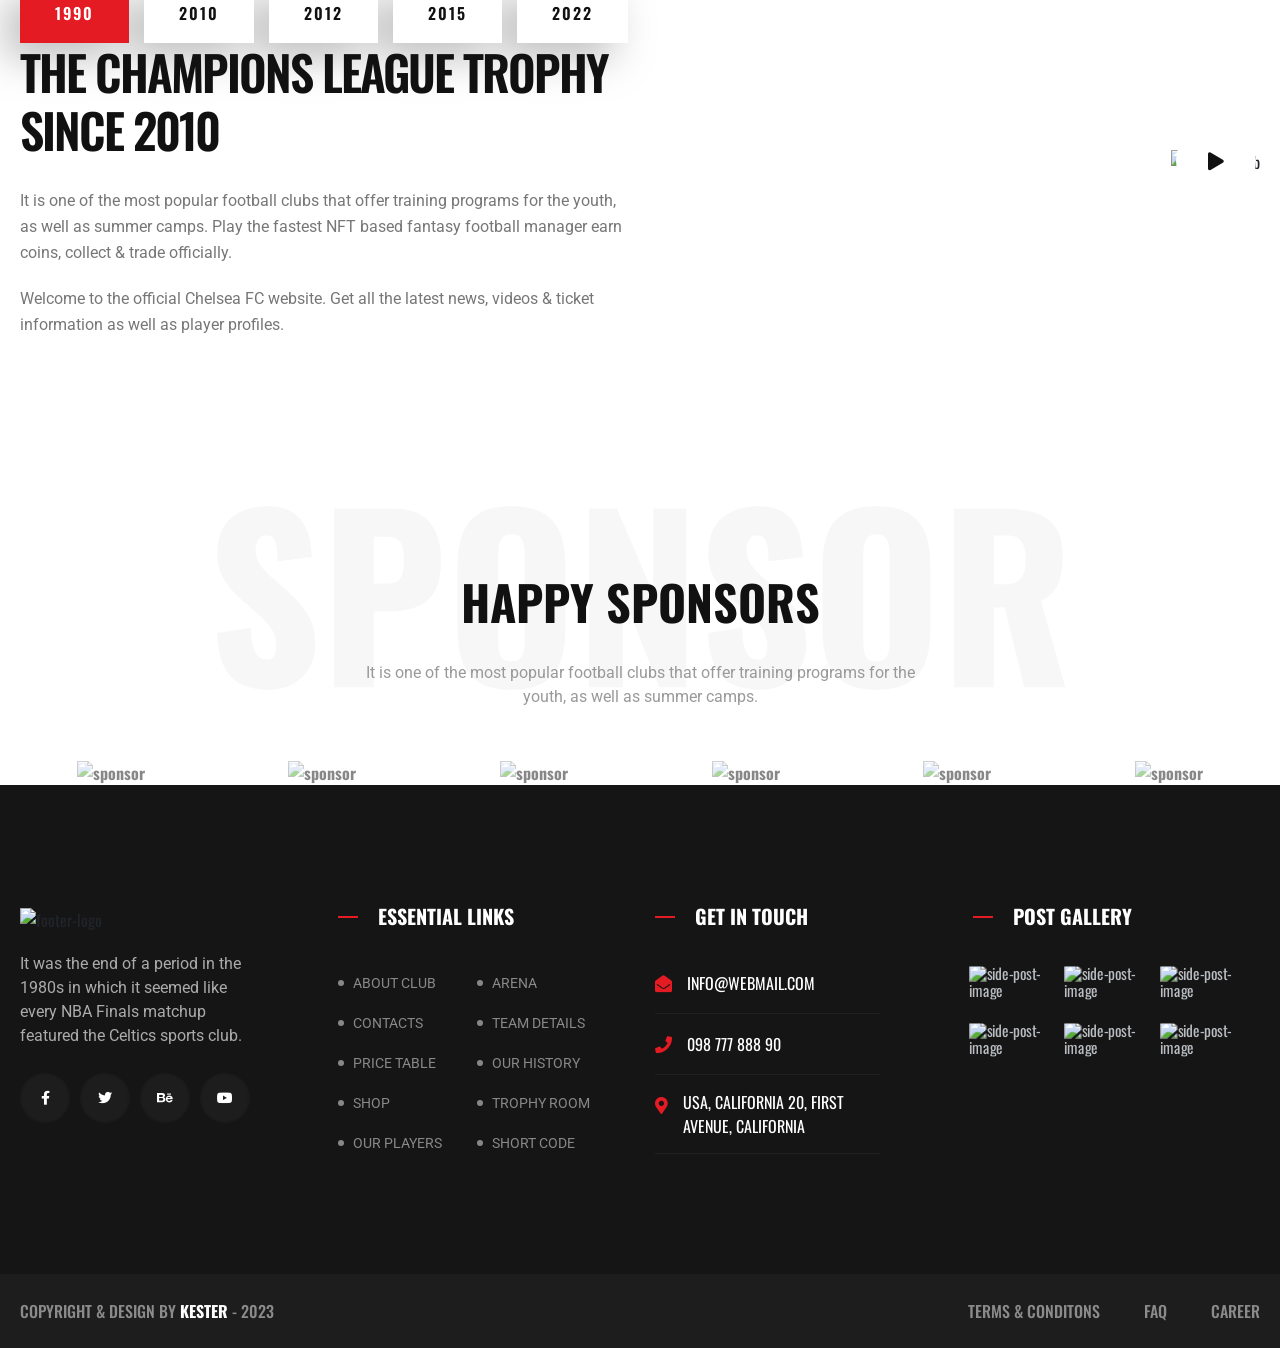
==== commit 3c7e8f09: "add menu" ====
--- a/about.html
+++ b/about.html
@@ -82,114 +82,60 @@
             <div class="navbar-part navbar-part1">
                 <div class="container">
                     <div class="navbar-inner">
-                        <a href="index.html" class="logo"><img src="assets/images/logo.png" alt="logo"></a>
-                        <a href="index.html" class="logo-sticky"><img src="assets/images/logo.png"
-                                alt="kester-logo"></a>
+                         <a href="#0" class="logo" style="text-decoration: none; display: flex; align-items: center; gap: 5px;">
+    <!-- Logo image -->
+  <img src="assets/images/logo.jpg" alt="Logo" style="width: 140px; height: auto; vertical-align: middle;">
+<span style="font-size: 24px; font-weight: bold; margin-left: -25px; vertical-align: middle; line-height: 1.1;">
+    <span style="color:#d10000;">NYUF</span><br>
+    <span style="font-size: 18px;">CLUB</span>
+</span>
+
                         <div class="rts-menu">
                             <nav class="menus menu-toggle">
                                 <ul class="nav__menu">
-                                    <li class="has-dropdown"><a class="menu-item" href="#">Home</a>
-                                        <ul class="dropdown-ul">
-                                            <li class=""><a class="dropdown-link active" href="index.html">Home One (Soccer)</a>
-                                            </li>
-                                            <li class="dropdown-li"><a class="dropdown-link"
-                                                    href="index-two.html">Home Two (Sports News)</a></li>
-                                            <li class="dropdown-li"><a class="dropdown-link"
-                                                    href="index-three.html">Home Three (Shop)</a></li>
-                                            <li class="dropdown-li"><a class="dropdown-link"
-                                                    href="index-four.html">Home Four (Basketball)</a></li>
-                                            <li class="dropdown-li"><a class="dropdown-link"
-                                                    href="index-five.html">Home Five (Baseball)</a></li>
-                                            <li class="dropdown-li"><a class="dropdown-link"
-                                                    href="index-six.html">Home Six (Cricket)</a></li>
-                                            <li class="dropdown-li"><a class="dropdown-link"
-                                                    href="index-seven.html">Home Seven (NFL)</a></li>
-                                            <li class="dropdown-li"><a class="dropdown-link"
-                                                    href="index-eight.html">Home Eight (Volleyball)</a></li>
-                                        </ul>
-                                    </li>
-                                    <li><a class="menu-item active1" href="about.html">About</a></li>
-                                    <li class="has-dropdown"><a class="menu-item" href="#">Pages</a>
-                                        <ul class="dropdown-ul mega-dropdown">
-                                            <li class="mega-dropdown-li">
-                                                <ul class="mega-dropdown-ul">
-                                                    <li class="dropdown-li"><a class="dropdown-link"
-                                                            href="team.html">Team Details</a>
-                                                    </li>
-                                                    <li class="dropdown-li"><a class="dropdown-link"
-                                                            href="team-details.html">Player Details</a>
-                                                    </li>
-                                                    <li class="dropdown-li"><a class="dropdown-link"
-                                                        href="history.html">History</a>
-                                                    </li>
-                                                    <li class="dropdown-li"><a class="dropdown-link"
-                                                        href="awards.html">Awards</a>
-                                                    </li>
-                                                    <li class="dropdown-li"><a class="dropdown-link"
-                                                            href="faq.html">FAQ</a>
-                                                    </li>
-                                                </ul>
-                                            </li>
-                                            <li class="mega-dropdown-li">
-                                                <ul class="mega-dropdown-ul">
-                                                    <li class="dropdown-li"><a class="dropdown-link"
-                                                        href="gallery.html">Gallery</a>
-                                                    </li>
-                                                    <li class="dropdown-li"><a class="dropdown-link"
-                                                            href="event.html">Event</a>
-                                                    </li>
-                                                    <li class="dropdown-li"><a class="dropdown-link"
-                                                            href="event-details.html">Event Details</a>
-                                                    </li>
-                                                    <li class="dropdown-li"><a class="dropdown-link"
-                                                            href="error.html">Error</a>
-                                                    </li>
-                                                </ul>
-                                            </li>
-                                            <li class="mega-dropdown-li">
-                                                <ul class="mega-dropdown-ul">
-                                                    <li class="dropdown-li"><a class="dropdown-link"
-                                                            href="match-schedule.html">Match Schedule</a>
-                                                    </li>
-                                                    <li class="dropdown-li"><a class="dropdown-link"
-                                                            href="match-result.html">Match
-                                                            Result</a>
-                                                    </li>
-                                                    <li class="dropdown-li"><a class="dropdown-link"
-                                                            href="league-standings.html">Point Table</a>
-                                                    </li>
-                                                </ul>
-                                            </li>
-                                        </ul>
-                                    </li>
-                                    <li class="has-dropdown"><a class="menu-item" href="#">Shop</a>
-                                        <ul class="dropdown-ul">
-                                            <li class="dropdown-li"><a class="dropdown-link" href="shop.html">Shop</a>
-                                            </li>
-                                            <li class="dropdown-li"><a class="dropdown-link"
-                                                    href="product-details.html">Product Details</a></li>
-                                            <li class="dropdown-li"><a class="dropdown-link" href="cart.html">Cart</a>
-                                            </li>
-                                            <li class="dropdown-li"><a class="dropdown-link"
-                                                    href="checkout.html">Checkout</a></li>
-                                            <li class="dropdown-li"><a class="dropdown-link" href="account.html">My
-                                                    Account</a></li>
-                                            <li class="dropdown-li"><a class="dropdown-link" href="thank-you.html">Thank
-                                                    you</a></li>
-                                        </ul>
-                                    </li>
-                                    <li class="has-dropdown"><a class="menu-item" href="#">News</a>
-                                        <ul class="dropdown-ul">
-                                            <li class="dropdown-li"><a class="dropdown-link" href="blog.html">News</a>
-                                            </li>
-                                            <li class="dropdown-li"><a class="dropdown-link"
-                                                    href="blog-details.html">News
-                                                    Details</a></li>
-                                        </ul>
-                                    </li>
-                                    <li><a class="menu-item" href="contact.html">Contact</a></li>
-                                </ul>
-                            </nav>
+                                    <li><a class="menu-item" href="index.html">Home</a></li>
+                                        <li class="menu-item-dropdown">
+                                     <a class="menu-item" href="about.html">About</a>
+  <ul class="submenu">
+    <li><a href="club-history.html">Club History</a></li>
+    <li><a href="girls-with-goals.html">Girls with Goals</a></li>
+  </ul>
+</li>
+
+                                       <li class="menu-item-dropdown">
+  <a class="menu-item" href="#program">Programs</a>
+  <ul class="submenu">
+    <li><a href="school-holiday-programs.html">School Holiday Programs</a></li>
+    <li><a href="little-reds-programs.html">Little Reds Programs</a></li>
+  </ul>
+</li>
+
+                                        <li><a class="menu-item" href="#team">Teams</a></li>
+                                       <li class="menu-item-dropdown">
+  <a class="menu-item" href="#team">Join Us</a>
+  <ul class="submenu">
+    <li><a href="players.html">PLAYERS</a></li>
+    <li><a href="coaching.html">COACHING</a></li>
+    <li><a href="volunteer.html">VOLUNTEER</a></li>
+    <li><a href="sponsor.html">SPONSOR</a></li>
+  </ul>
+</li>
+<li><a class="menu-item" href="#contact">Contact</a></li>
+                                      <li class="menu-item-dropdown">
+  <a class="menu-item" href="#contact">Shop</a>
+  <ul class="submenu">
+    <li><a href="shop.html">Shop</a></li>
+    <li><a href="product-details.html">Product Details</a></li>
+    <li><a href="cart.html">Cart</a></li>
+    <li><a href="checkout.html">Checkout</a></li>
+    <li><a href="my-account.html">My Account</a></li>
+    <li><a href="thank-you.html">Thank You</a></li>
+    <li><a href="yandina-market.html">Yandina Market</a></li>
+  </ul>
+</li>
+
+                                    </ul>
+                                </nav>
                         </div>
                         <div class="header-action-items header-action-items1">
                             <div class="search-part">
--- a/assets/css/main.css
+++ b/assets/css/main.css
@@ -27864,3 +27864,34 @@
     width: 190%; /* increase size on mobile */
   }
 }
+.menu-item-dropdown {
+  position: relative;
+}
+
+.submenu {
+  display: none; /* Hide submenu by default */
+  position: absolute;
+  top: 100%; /* Below parent */
+  left: 0;
+  background: #fff;
+  list-style: none;
+  padding: 0;
+  margin: 0;
+  box-shadow: 0px 4px 6px rgba(0,0,0,0.1);
+}
+
+.submenu li a {
+  display: block;
+  padding: 10px 20px;
+  color: #333;
+  text-decoration: none;
+}
+
+.submenu li a:hover {
+  background-color: #f0f0f0;
+}
+
+/* Show submenu on hover */
+.menu-item-dropdown:hover .submenu {
+  display: block;
+}
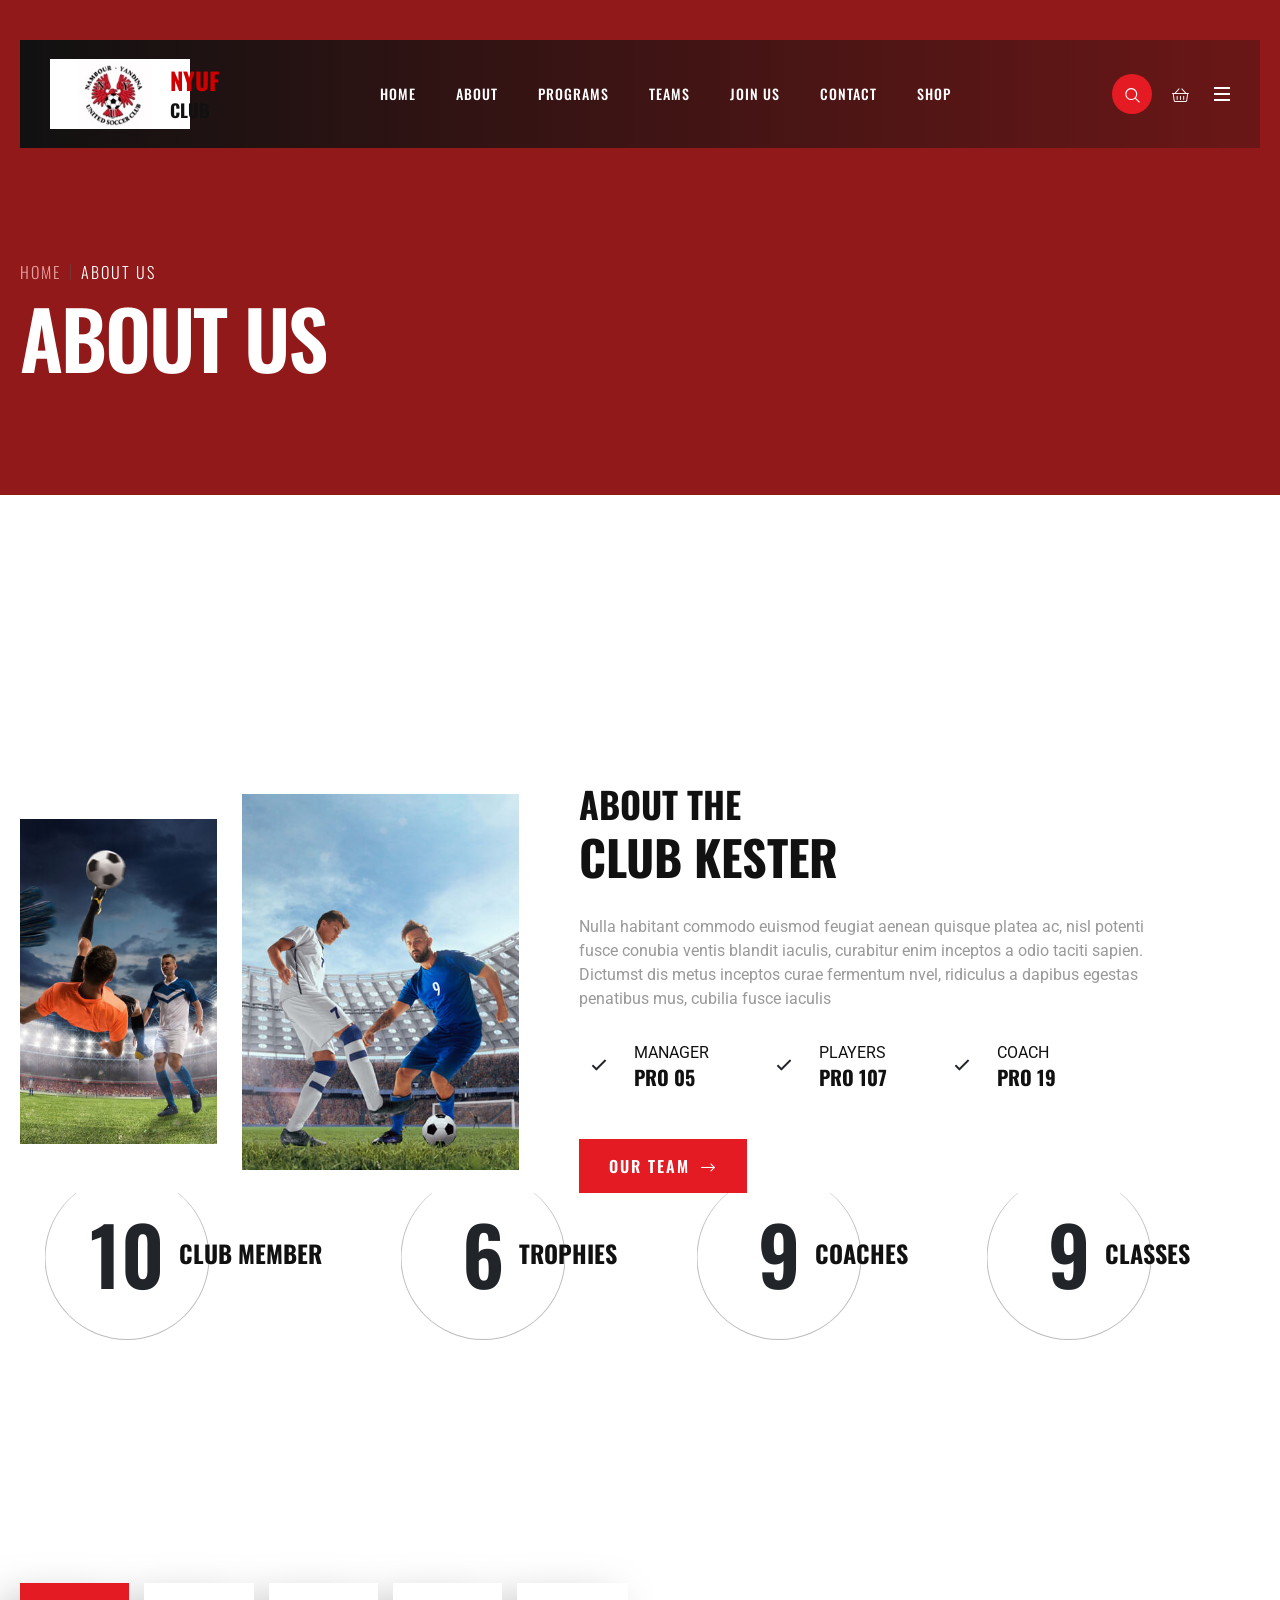
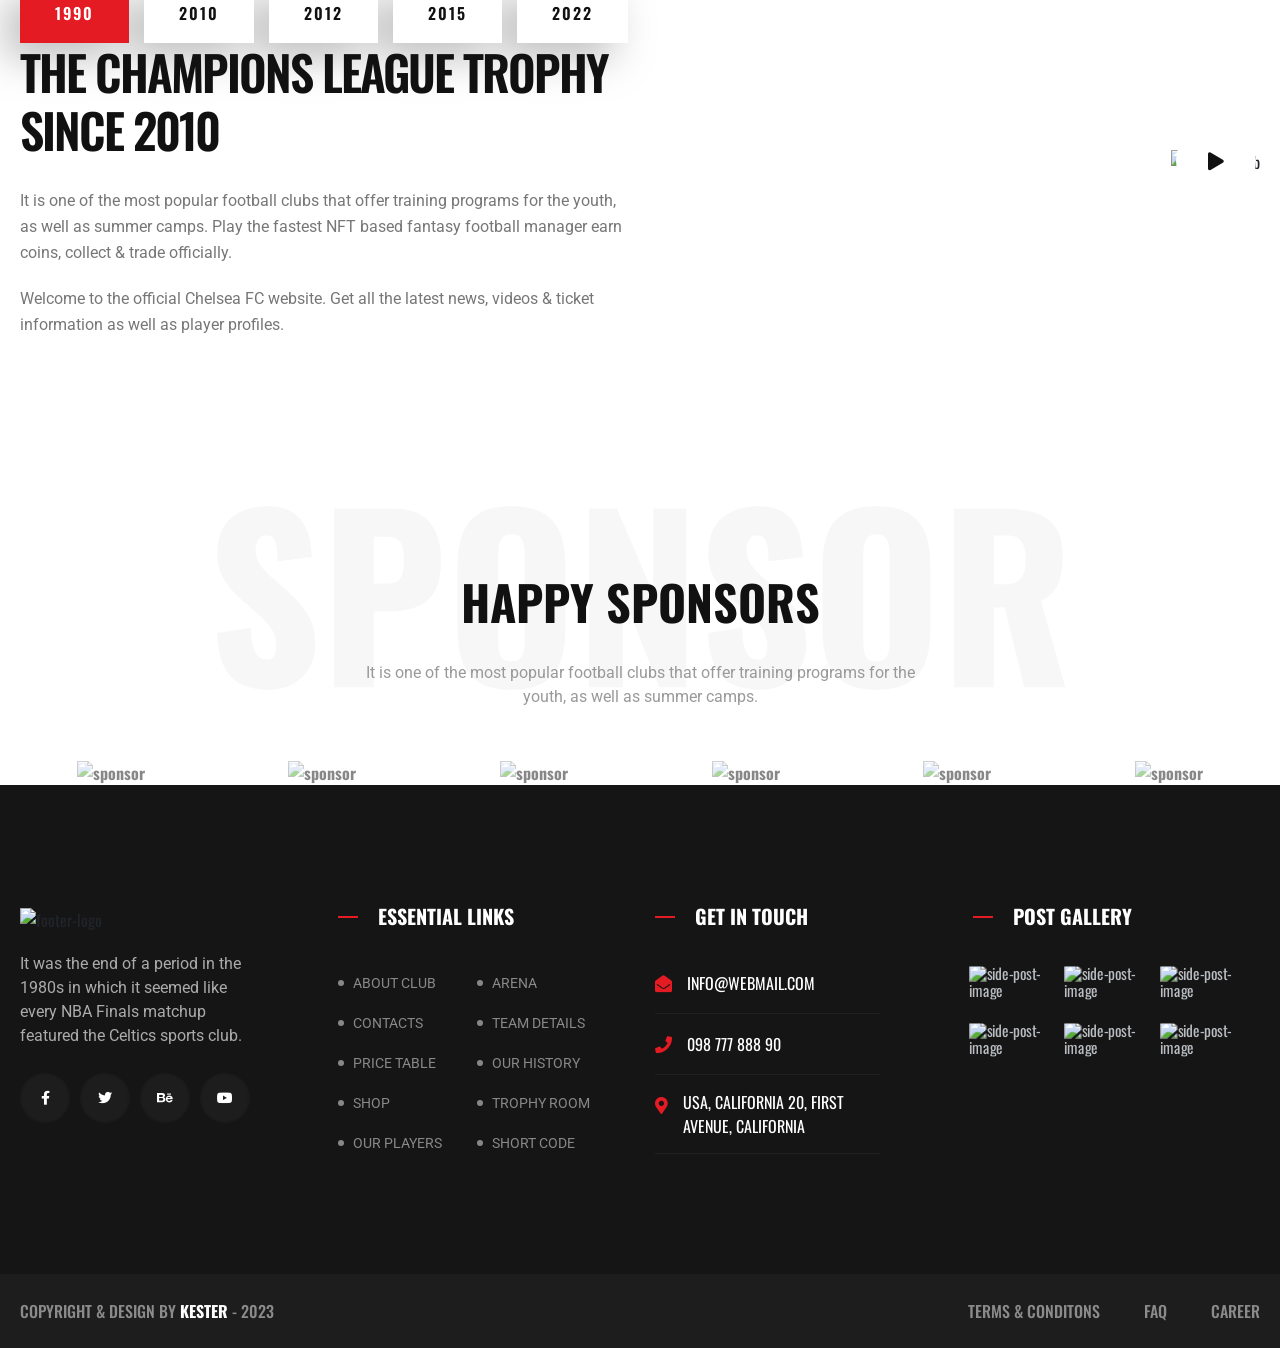
==== commit a22c6710: "add" ====
--- a/about.html
+++ b/about.html
@@ -95,18 +95,18 @@
                                 <ul class="nav__menu">
                                     <li><a class="menu-item" href="index.html">Home</a></li>
                                         <li class="menu-item-dropdown">
-                                     <a class="menu-item" href="about.html">About</a>
+                                     <a class="menu-item" href="#0">About</a>
   <ul class="submenu">
-    <li><a href="club-history.html">Club History</a></li>
-    <li><a href="girls-with-goals.html">Girls with Goals</a></li>
+    <li><a href="#0">Club History</a></li>
+    <li><a href="#0">Girls with Goals</a></li>
   </ul>
 </li>
 
                                        <li class="menu-item-dropdown">
   <a class="menu-item" href="#program">Programs</a>
   <ul class="submenu">
-    <li><a href="school-holiday-programs.html">School Holiday Programs</a></li>
-    <li><a href="little-reds-programs.html">Little Reds Programs</a></li>
+    <li><a href="#0">School Holiday Programs</a></li>
+    <li><a href="#0">Little Reds Programs</a></li>
   </ul>
 </li>
 
@@ -114,10 +114,10 @@
                                        <li class="menu-item-dropdown">
   <a class="menu-item" href="#team">Join Us</a>
   <ul class="submenu">
-    <li><a href="players.html">PLAYERS</a></li>
-    <li><a href="coaching.html">COACHING</a></li>
-    <li><a href="volunteer.html">VOLUNTEER</a></li>
-    <li><a href="sponsor.html">SPONSOR</a></li>
+    <li><a href="#0">PLAYERS</a></li>
+    <li><a href="#0">COACHING</a></li>
+    <li><a href="#0">VOLUNTEER</a></li>
+    <li><a href="#0">SPONSOR</a></li>
   </ul>
 </li>
 <li><a class="menu-item" href="#contact">Contact</a></li>
@@ -125,11 +125,11 @@
   <a class="menu-item" href="#contact">Shop</a>
   <ul class="submenu">
     <li><a href="shop.html">Shop</a></li>
-    <li><a href="product-details.html">Product Details</a></li>
-    <li><a href="cart.html">Cart</a></li>
-    <li><a href="checkout.html">Checkout</a></li>
-    <li><a href="my-account.html">My Account</a></li>
-    <li><a href="thank-you.html">Thank You</a></li>
+    <li><a href="#0">Product Details</a></li>
+    <li><a href="#0">Cart</a></li>
+    <li><a href="#0">Checkout</a></li>
+    <li><a href="#0">My Account</a></li>
+    <li><a href="#0">Thank You</a></li>
     <li><a href="yandina-market.html">Yandina Market</a></li>
   </ul>
 </li>
